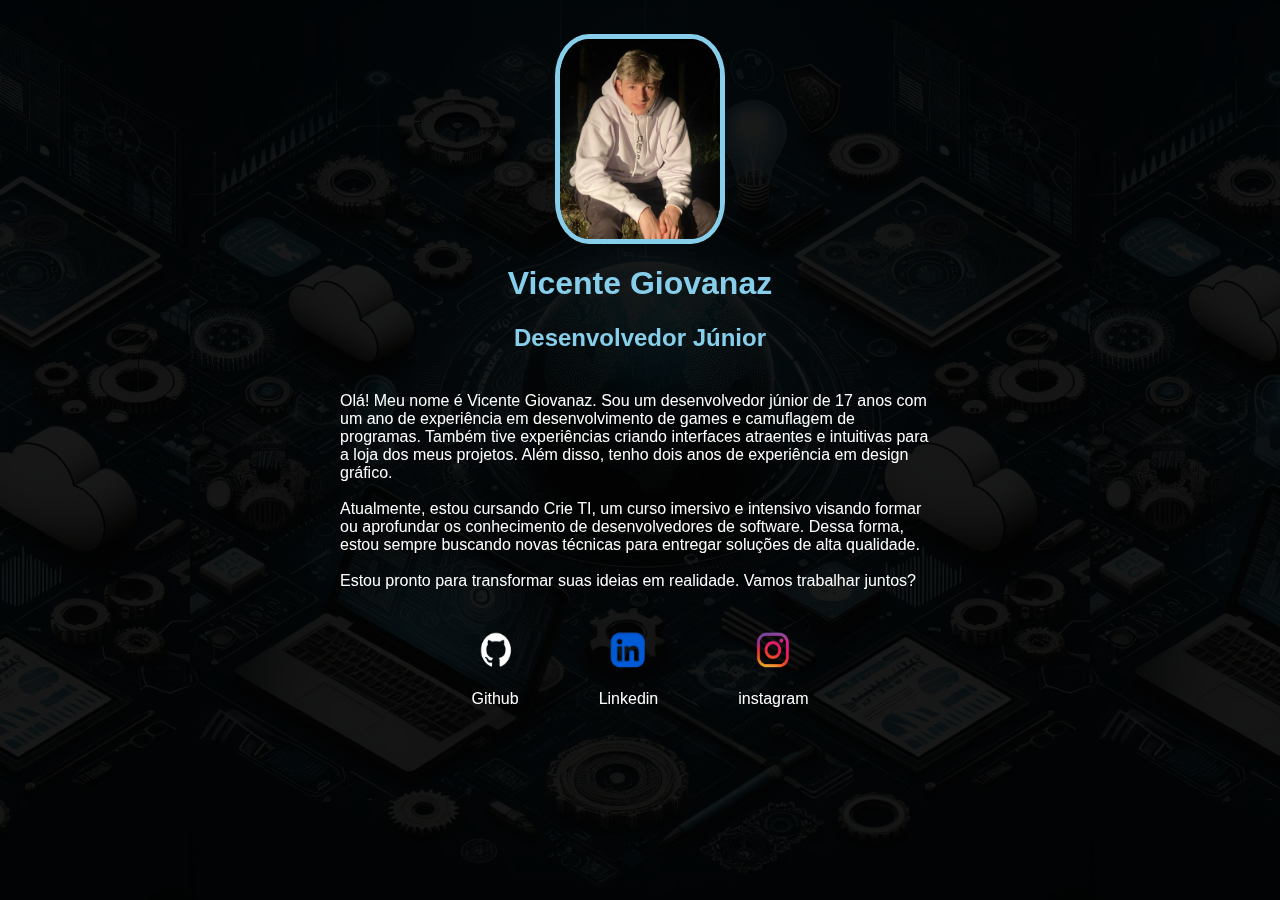
==== index.html @ e1bb434f "first commit" ====
<html lang="en">

<head>
    <meta charset="UTF-8">
    <meta http-equiv="X-UA-Compatible" content="IE=edge">
    <meta name="viewport" content="width=device-width, initial-scale=1.0">
    <title>vicente.dev</title>
    <link rel="stylesheet" href="styles.css">
</head>

<body>
    <div class="container">

    </div>

</body>

</html>

<p>
    <br>

        <header>
            <div class="center">
                <img src="./img/mepng.png"></img>
            </div>
            <h1>Vicente Giovanaz</h1>
            <h2>Desenvolvedor Júnior<br></h2>
        </header>

        <main>
            <section class="itsme">
                <p>
                    Olá! Meu nome é Vicente Giovanaz. Sou um desenvolvedor júnior
                    de 17 anos com um ano de experiência em desenvolvimento de games
                    e camuflagem de programas. Também tive experiências
                    criando interfaces atraentes e intuitivas
                    para a loja dos meus projetos. Além disso, tenho dois anos de
                    experiência em design gráfico.
                    <br><br>
                    Atualmente, estou cursando Crie TI, um curso imersivo 
                    e intensivo visando formar ou aprofundar os conhecimento de
                    desenvolvedores de software. Dessa forma, estou sempre buscando
                    novas técnicas para entregar soluções de alta qualidade.
                    
                    <br><br>
                    Estou pronto para transformar
                    suas ideias em realidade. Vamos trabalhar juntos?
                    <br>
                    
                    <footer>
                        <a class="social-link" href="https://github.com/Marrak3sh" target="_blank" rel="noopener noreferrer">
                            <img src="./img/megithub.png" alt="GitHub">
                            <p>Github</p>
                        </a>
                        <a class="social-link" href="https://www.linkedin.com/in/vicente-giovanaz-aa25a82a2/" target="_blank" rel="noopener noreferrer">
                            <img src="./img/melinkedin.png" alt="LinkedIn">
                            <p>Linkedin</p>
                        </a>
                        <a class="social-link" href="https://www.instagram.com/vicenteg_1/" target="_blank" rel="noopener noreferrer">
                            <img src="./img/meinsta.png" alt="Instagram">
                            <p>instagram</p>
                        </a>
                    </footer>
---- styles.css ----
body {
    color: white;
    background-image: url('./img/inform.png');
    background-size: contain; /* Alteração feita aqui */
    background-position: center; 
    font-family: Arial, Helvetica, sans-serif;
    position: relative; 
    margin: 0; 
    padding: 0; 
}

body::before {
    content: ""; 
    position: fixed; 
    top: 0;
    left: 0;
    width: 100%; 
    height: 100%; 
    background-color: rgba(0, 0, 0, 0.90); 
    z-index: -1; 
}



ul {
    display: flex;
    justify-content: space-between;
    list-style-type: none;
    align-items: center;
    padding: 16px;
}

a {
    color: white;
    text-decoration: none;
}

header img {
    width: 160px;
    height: 200px;
    border-radius: 20%;
    border: 5px solid #87CEEB;
}

.center {
    text-align: center;
}

h1 {
    color: #87CEEB;
    text-align: center;
}

h2 {
    color: #87CEEB;
    text-align: center;
}

h3 {
    text-align: center;
}

.itsme p {
    max-width: 600px;
    margin: 0 auto;
    padding: 20px;
    border-radius: 20px;
}

footer img {
    width: 40px;
    height: 40px;
}

footer {
    display: flex;
    justify-content: center;
}

footer a {
    margin: 20px;
    text-align: center;
}

footer p {
    margin-top: 2px;
}

.container {
    padding: 0px 50px;
}

nav a {
    font-size: 20px;
}

nav a:hover {
    color: #87CEEB;
}

.contact-form input{
    width: 100%;
    padding: 8px 0;
    margin: 8px 0;
}

.contact-form input[type=text] {
    height: 100px;
}

button {
    color: black;
    background-color: white;
    border: none;
    width: 100px;
    height: 30px;
}
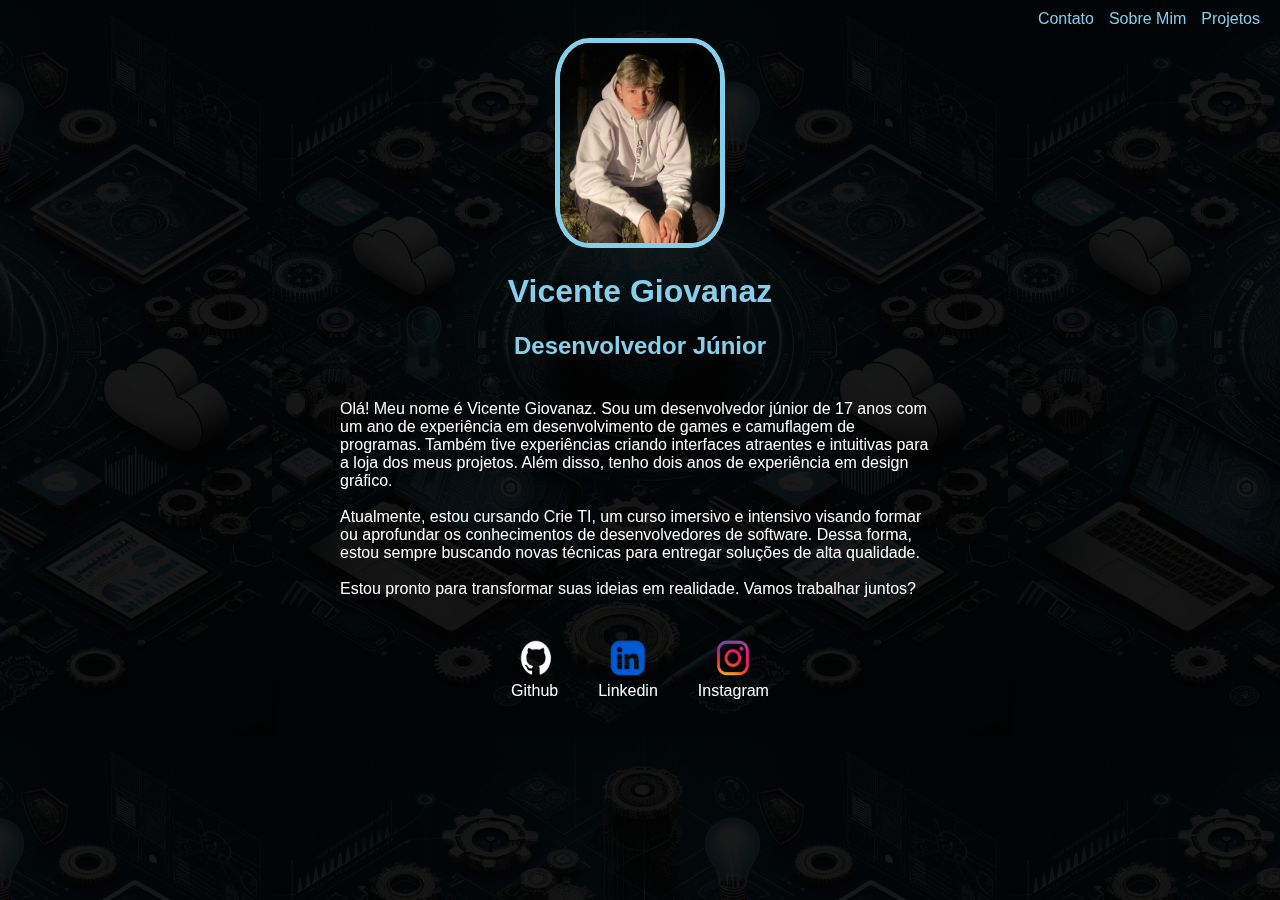
==== commit f4f0cbfe: "first commit" ====
--- a/index.html
+++ b/index.html
@@ -1,5 +1,5 @@
+<!DOCTYPE html>
 <html lang="en">
-
 <head>
     <meta charset="UTF-8">
     <meta http-equiv="X-UA-Compatible" content="IE=edge">
@@ -7,27 +7,22 @@
     <title>vicente.dev</title>
     <link rel="stylesheet" href="styles.css">
 </head>
-
 <body>
+    <nav>
+        <ul>
+            <li><a href="contato.html">Contato</a></li>
+            <li><a href="index.html">Sobre Mim</a></li>
+            <li><a href="projetos.html">Projetos</a></li>
+        </ul>
+    </nav>
     <div class="container">
-
-    </div>
-
-</body>
-
-</html>
-
-<p>
-    <br>
-
         <header>
             <div class="center">
-                <img src="./img/mepng.png"></img>
+                <img src="./img/mepng.png" alt="Foto de Vicente">
             </div>
             <h1>Vicente Giovanaz</h1>
-            <h2>Desenvolvedor Júnior<br></h2>
+            <h2>Desenvolvedor Júnior</h2>
         </header>
-
         <main>
             <section class="itsme">
                 <p>
@@ -39,29 +34,29 @@
                     experiência em design gráfico.
                     <br><br>
                     Atualmente, estou cursando Crie TI, um curso imersivo 
-                    e intensivo visando formar ou aprofundar os conhecimento de
+                    e intensivo visando formar ou aprofundar os conhecimentos de
                     desenvolvedores de software. Dessa forma, estou sempre buscando
                     novas técnicas para entregar soluções de alta qualidade.
-                    
                     <br><br>
-                    Estou pronto para transformar
-                    suas ideias em realidade. Vamos trabalhar juntos?
-                    <br>
-                    
-                    <footer>
-                        <a class="social-link" href="https://github.com/Marrak3sh" target="_blank" rel="noopener noreferrer">
-                            <img src="./img/megithub.png" alt="GitHub">
-                            <p>Github</p>
-                        </a>
-                        <a class="social-link" href="https://www.linkedin.com/in/vicente-giovanaz-aa25a82a2/" target="_blank" rel="noopener noreferrer">
-                            <img src="./img/melinkedin.png" alt="LinkedIn">
-                            <p>Linkedin</p>
-                        </a>
-                        <a class="social-link" href="https://www.instagram.com/vicenteg_1/" target="_blank" rel="noopener noreferrer">
-                            <img src="./img/meinsta.png" alt="Instagram">
-                            <p>instagram</p>
-                        </a>
-                    </footer>
-                    
-
-        
+                    Estou pronto para transformar suas ideias em realidade.
+                    Vamos trabalhar juntos?
+                </p>
+            </section>
+        </main>
+        <footer>
+            <a class="social-link" href="https://github.com/vicenteg-dev" target="_blank" rel="noopener noreferrer">
+                <img src="./img/megithub.png" alt="GitHub">
+                <p>Github</p>
+            </a>
+            <a class="social-link" href="https://www.linkedin.com/in/vicente-giovanaz-aa25a82a2/" target="_blank" rel="noopener noreferrer">
+                <img src="./img/melinkedin.png" alt="LinkedIn">
+                <p>Linkedin</p>
+            </a>
+            <a class="social-link" href="https://www.instagram.com/vicenteg_1/" target="_blank" rel="noopener noreferrer">
+                <img src="./img/meinsta.png" alt="Instagram">
+                <p>Instagram</p>
+            </a>
+        </footer>
+    </div>
+</body>
+</html>
--- a/styles.css
+++ b/styles.css
@@ -1,12 +1,13 @@
 body {
     color: white;
     background-image: url('./img/inform.png');
-    background-size: contain; /* Alteração feita aqui */
-    background-position: center; 
+    background-size: contain;
+    background-position: center;
     font-family: Arial, Helvetica, sans-serif;
-    position: relative; 
-    margin: 0; 
-    padding: 0; 
+    margin: 0;
+    padding: 0;
+    position: relative;
+    
 }
 
 body::before {
@@ -20,19 +21,30 @@
     z-index: -1; 
 }
 
-
-
-ul {
-    display: flex;
-    justify-content: space-between;
+nav ul {
+    display: flex;
+    justify-content: flex-end;
     list-style-type: none;
-    align-items: center;
-    padding: 16px;
-}
-
-a {
-    color: white;
-    text-decoration: none;
+    padding: 10px 20px;
+    margin: 0;
+}
+
+nav ul li {
+    margin-left: 15px;
+}
+
+nav ul li a {
+    color: #87CEEB;
+    text-decoration: none;
+    font-size: 16px;
+}
+
+nav ul li a:hover {
+    color: #87CEEB;
+}
+
+.container {
+    padding: 0 50px;
 }
 
 header img {
@@ -56,10 +68,6 @@
     text-align: center;
 }
 
-h3 {
-    text-align: center;
-}
-
 .itsme p {
     max-width: 600px;
     margin: 0 auto;
@@ -67,51 +75,137 @@
     border-radius: 20px;
 }
 
+footer {
+    display: flex;
+    justify-content: center;
+}
+
+footer a {
+    margin: 20px;
+    text-align: center;
+    color: white;
+    text-decoration: none;
+}
+
+footer a:hover {
+    color: #87CEEB;
+}
+
 footer img {
+    margin-top: 0px;
     width: 40px;
     height: 40px;
 }
 
-footer {
-    display: flex;
+footer p {
+    margin-top: 0px;
+    color: white;
+    text-decoration: none;
+}
+
+.contact-info {
+    padding: 30px;
+    margin: 30px 0;
+    border-radius: 10px;
+    box-shadow: 0 0 10px rgba(0, 0, 0, 0.1);
+}
+
+.contact-info h3 {
+    color: #333;
+    font-size: 24px;
+    text-align: center;
+    margin-bottom: 10px;
+}
+
+.contact-form {
+    display: flex;
+    flex-direction: column;
+}
+
+.contact-form label {
+    margin: 10px 0 5px;
+}
+
+contact-form input,
+.contact-form textarea {
+    padding: 10px;
+    margin-bottom: 10px;
+    border: 1px solid #ccc;
+    border-radius: 5px;
+    font-size: 16px;
+}
+
+.contact-form button {
+    padding: 10px 20px;
+    border: none;
+    border-radius: 5px;
+    background-color: #87CEEB;
+    color: white;
+    font-size: 16px;
+    cursor: pointer;
+}
+
+.contact-form button:hover {
+    background-color: #00aaff;
+}
+
+.response-message {
+    margin-top: 20px;
+    font-size: 18px;
+    text-align: center;
+}
+
+.projects {
+    display: flex;
+    flex-wrap: wrap;
+    gap: 20px;
     justify-content: center;
 }
 
-footer a {
-    margin: 20px;
-    text-align: center;
-}
-
-footer p {
-    margin-top: 2px;
-}
-
-.container {
-    padding: 0px 50px;
-}
-
-nav a {
-    font-size: 20px;
-}
-
-nav a:hover {
-    color: #87CEEB;
-}
-
-.contact-form input{
+.project-item {
+    background-color: rgba(255, 255, 255, 0.1);
+    padding: 20px;
+    border-radius: 10px;
+    box-shadow: 0 0 10px rgba(0, 0, 0, 0.5);
+    width: 300px;
+    text-align: center;
+}
+
+.project-item img {
     width: 100%;
-    padding: 8px 0;
-    margin: 8px 0;
-}
-
-.contact-form input[type=text] {
-    height: 100px;
-}
-
-button {
-    color: black;
-    background-color: white;
-    border: none;
-    width: 100px;
-    height: 30px;
-}
+    height: auto;
+    border-radius: 10px;
+}
+
+.project-details {
+    margin-top: 10px;
+}
+
+.project-details h3 {
+    color: #87CEEB;
+    margin-bottom: 10px;
+}
+
+.project-details p {
+    font-size: 14px;
+    color: #eee;
+}
+
+.project-details a {
+    color: #87CEEB;
+    text-decoration: none;
+    font-weight: bold;
+}
+
+.project-details a:hover {
+    text-decoration: underline;
+}
+
+footer p, footer a {
+    color: white;
+    text-decoration: none;
+}
+
+footer a:hover {
+    color: #87CEEB;
+}
